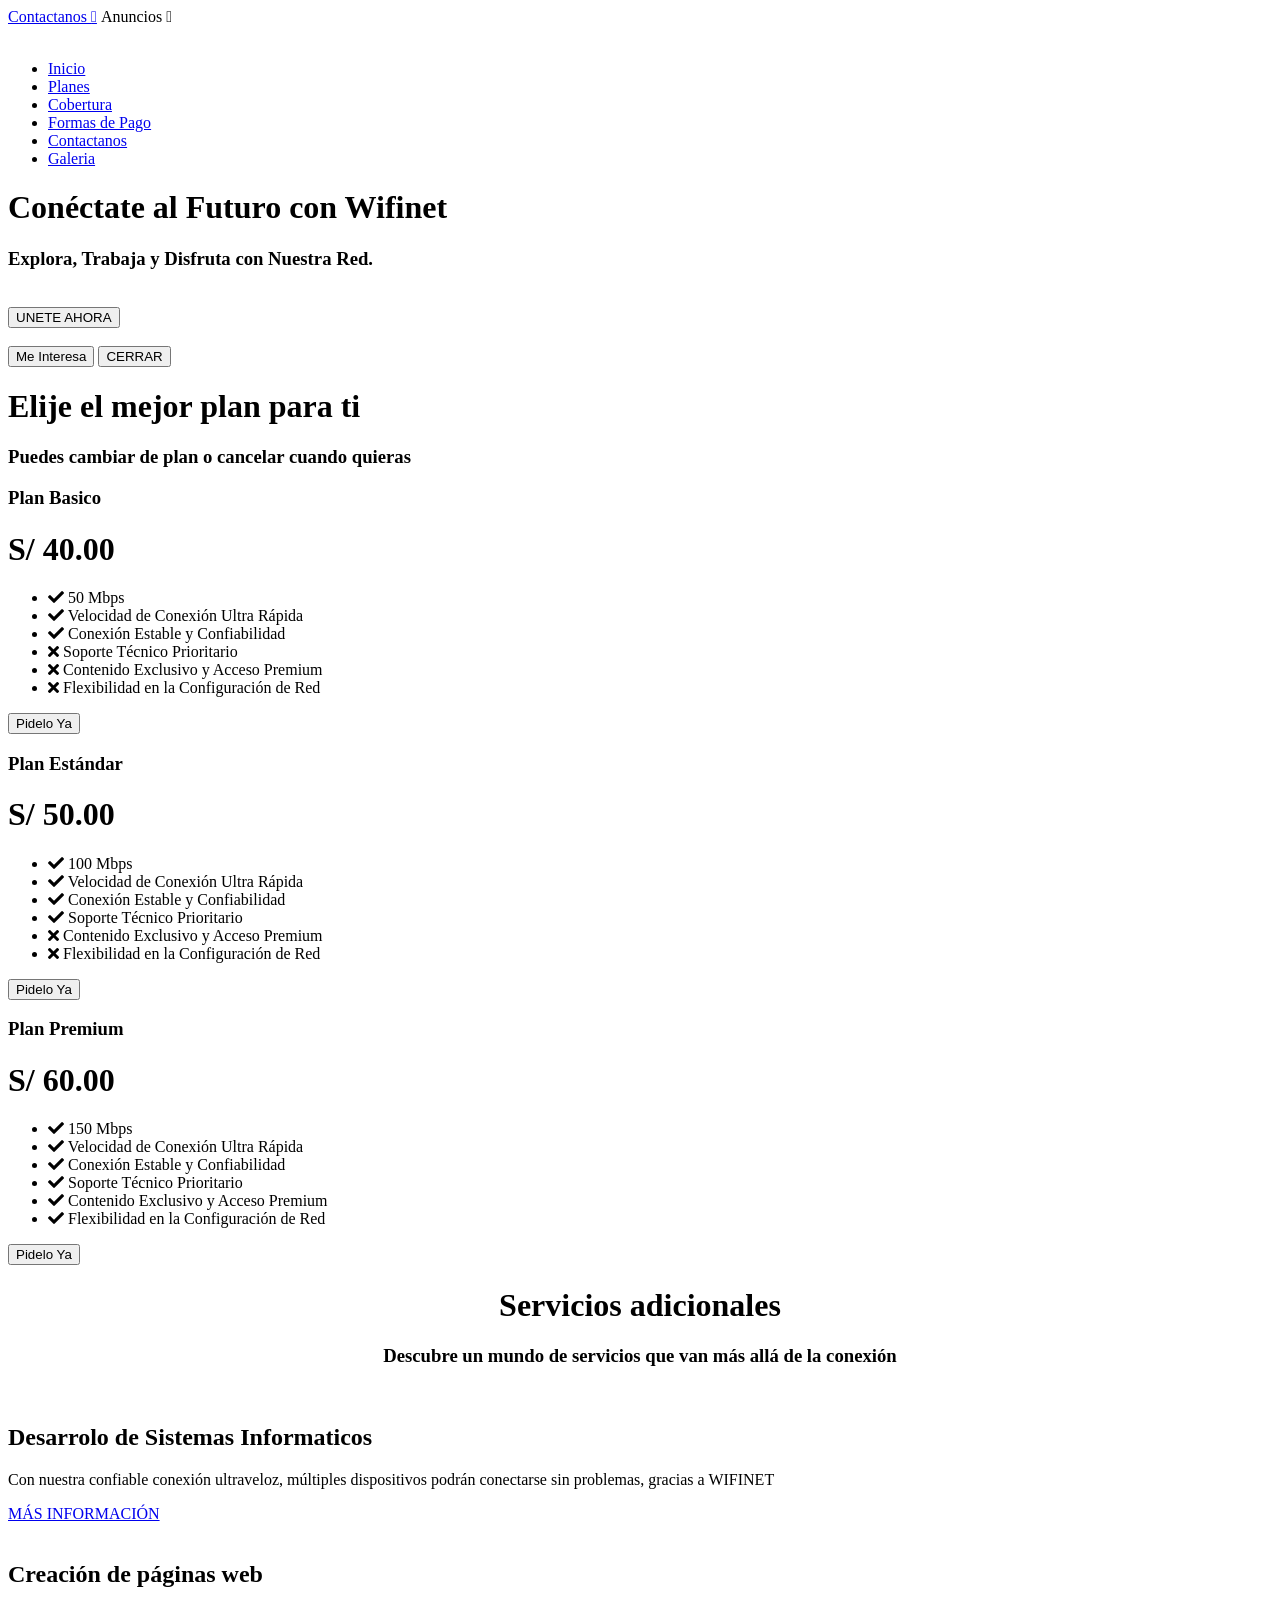
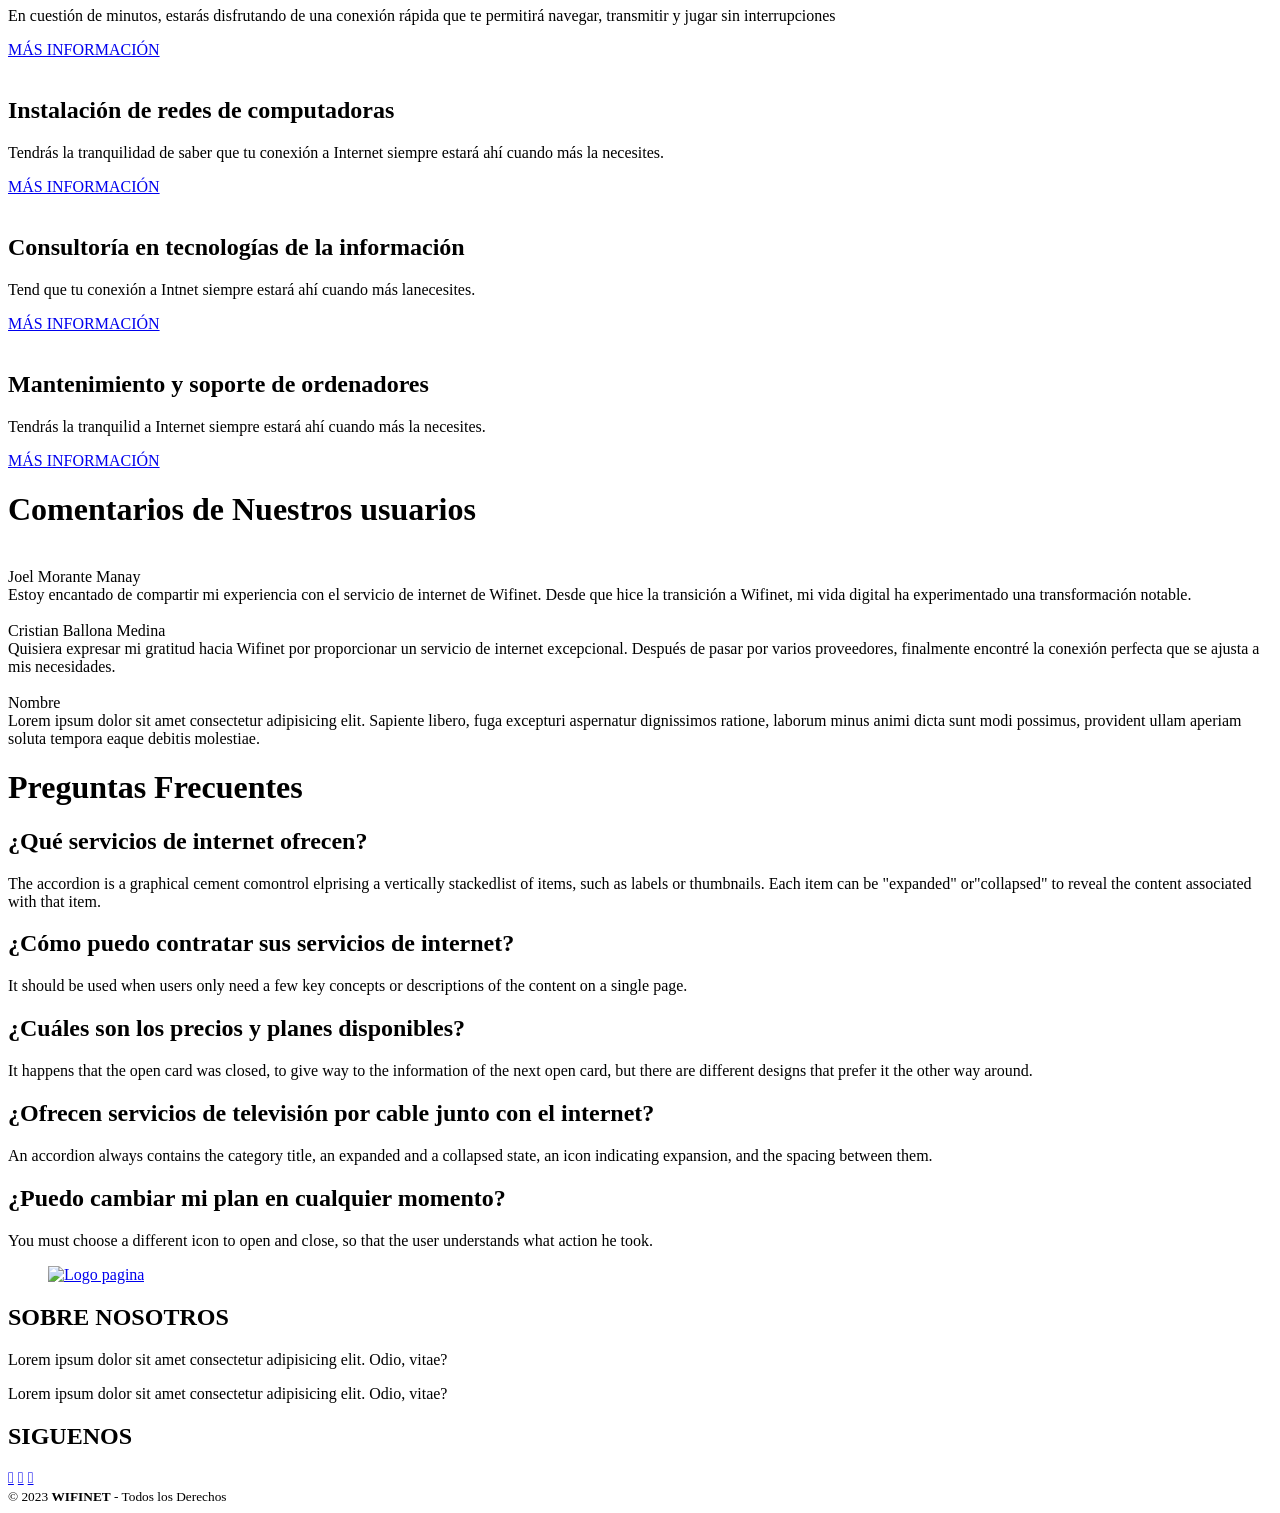
==== index.html @ 5b5b7d96 "Add files via upload" ====
<!DOCTYPE html>
<html lang="es">

<head>
    <meta charset="UTF-8">
    <meta name="viewport" content="width=device-width, initial-scale=1.0">
    <link rel="stylesheet" href="contenido/CSS/index.css">
    <meta http-equiv="X-UA-Compatible" content="IE=edge">
    <title>WIFINET | INICIO</title>
    <link href="https://use.fontawesome.com/releases/v5.0.6/css/all.css" rel="stylesheet">
    <script src="https://kit.fontawesome.com/d3d90bb349.js" crossorigin="anonymous"></script>
    <link rel="preconnect" href="https://fonts.googleapis.com">
    <link rel="preconnect" href="https://fonts.gstatic.com" crossorigin>
    <link href="https://fonts.googleapis.com/css2?family=Bebas+Neue&display=swap" rel="stylesheet">
    <link href="https://fonts.googleapis.com/css2?family=Poppins:wght@300;400;500&display=swap" rel="stylesheet">
    <link href="https://use.fontawesome.com/releases/v5.0.6/css/all.css" rel="stylesheet">
    <link rel="icon" href="contenido/Imagenes/Logos Wiifinet/icono.png">
    <link href="https://api.fontshare.com/v2/css?f[]=satoshi@700,500,400&display=swap" rel="stylesheet">
    <link href="https://cdn.jsdelivr.net/npm/remixicon@2.5.0/fonts/remixicon.css" rel="stylesheet">
    <link rel="stylesheet" href="https://cdnjs.cloudflare.com/ajax/libs/font-awesome/5.15.4/css/all.min.css">
    <link rel="stylesheet" href="https://unpkg.com/swiper@7/swiper-bundle.min.css" />
</head>

<body>
    <div id="content" class="hidden">
        <div>
        <a href="https://api.whatsapp.com/send?phone=51981563202&text=%C2%A1Hola%21%20Me%20interesa%20contratar%20el%20servicio%20de%20Internet%20de%20WIFINET" class="btn_wsp" target="_blank">Contactanos <i class="fa-brands fa-whatsapp"></i></a>
        <a class="bn btn_alert">Anuncios <i class="fa-solid fa-bell"></i></a>
        </div>
        <div class="fondo">
            <div class="degradado">
                <header class="fijado">
                    <div class="logo"><a href="index.html"><img src="contenido/Imagenes/Logos Wiifinet/logo_blanco.png"
                                alt=""></a></div>
                    <input type="checkbox" id="nav_chek" hidden>
                    <nav>
                        <ul>
                            <li><a href="index.html" class="active">Inicio</a></li>
                            <li><a href="#Planes" class="">Planes</a></li>
                            <li><a href="cobertura.html" class="">Cobertura</a></li>
                            <li><a href="formas_pago.html" class="">Formas de Pago</a></li>
                            <li><a href="contacto.html">Contactanos</a></li>
                            <li><a href="galeria.html">Galeria</a></li>
                        </ul>
                    </nav>
                    <label for="nav_chek" class="hamburger">
                        <div></div>
                        <div></div>
                        <div></div>
                        <div></div>
                    </label>
                </header>
                <div class="contenido">
                    <h1 class="t1">Conéctate al Futuro con Wifinet</h1>
                    <h3 class="t2">Explora, Trabaja y Disfruta con Nuestra Red.</h3>
                    <div class="mapa">
                        <img src="contenido/Imagenes/mapa/casa.png" alt="">
                    </div>
                    <div class="botones">
                        <button type="button" class="boton2" onclick="desplazar()">UNETE AHORA</button>
                    </div>
                </div>
            </div>
        </div>
        <div class="separador">
            <div></div>
        </div>
            <!-- INICIO DE MODAL -->
            <section>
                <div class="card_container">
                    <div class="card">
                        <img src="contenido/Imagenes/Anuncios/391592502_3499324366989218_4596861146591876588_n.jpg" alt="" style="border-radius: 12px;">
                        <div class="card_content">
                            
                        </div>
                        <div class="group_btns">
                        <a href="https://wa.me/51939273602" target="_blank"><button class="button">Me Interesa</button></a>
                        <button class="close_btn button">CERRAR</button>
                        </div>
                    </div>
                </div>
            </section>
        <main>
            <!-- INICIO DE PLANES -->
            <div class="fondoP">
                <div class="contenedor" id="Planes">
                    <h1 class="t3">Elije el mejor plan para ti</h1>
                    <h3 class="t4">Puedes cambiar de plan o cancelar cuando quieras</h3>
                    <div class="pricing">
                        <div class="single_card">
                            <div class="wrapper">
                                <h3>Plan Basico</h3>
                                <h1>S/ 40.00</h1>
                                <ul>
                                    <li>
                                        <i class="fas fa-check"></i>
                                        <span>50 Mbps</span>
                                    </li>
                                    <li>
                                        <i class="fas fa-check"></i>
                                        <span>Velocidad de Conexión Ultra Rápida</span>
                                    </li>
                                    <li>
                                        <i class="fas fa-check"></i>
                                        <span>Conexión Estable y Confiabilidad</span>
                                    </li>
                                    <li class=disable>
                                        <i class="fas fa-times"></i>
                                        <span>Soporte Técnico Prioritario</span>
                                    </li>
                                    <li class=disable>
                                        <i class="fas fa-times"></i>
                                        <span>Contenido Exclusivo y Acceso Premium</span>
                                    </li>
                                    <li class=disable>
                                        <i class="fas fa-times"></i>
                                        <span>Flexibilidad en la Configuración de Red</span>
                                    </li>
                                </ul>
                                <a href="https://api.whatsapp.com/send?phone=51981563202&text=%C2%A1Hola%21%20Me%20interesa%20contratar%20el%20servicio%20de%20Internet%20de%20WIFINET%0ADeseo%20adquirir%20el%20plan%20B%C3%A1sico%20%E2%9A%A1"
                                    target="_blank"><button type="button" class="btnplan">Pidelo Ya</button></a>
                            </div>
                        </div>  

                        <div class="single_card">
                            <div class="wrapper popular">
                                <h3>Plan Estándar</h3>
                                <h1>S/ 50.00</h1>
                                <ul>
                                    <li>
                                        <i class="fas fa-check"></i>
                                        <span>100 Mbps</span>
                                    </li>
                                    <li>
                                        <i class="fas fa-check"></i>
                                        <span>Velocidad de Conexión Ultra Rápida</span>
                                    </li>
                                    <li>
                                        <i class="fas fa-check"></i>
                                        <span>Conexión Estable y Confiabilidad</span>
                                    </li>
                                    <li>
                                        <i class="fas fa-check"></i>
                                        <span>Soporte Técnico Prioritario</span>
                                    </li>
                                    <li class=disable>
                                        <i class="fas fa-times"></i>
                                        <span>Contenido Exclusivo y Acceso Premium</span>
                                    </li>
                                    <li class=disable>
                                        <i class="fas fa-times"></i>
                                        <span>Flexibilidad en la Configuración de Red</span>
                                    </li>
                                </ul>
                                <a href="https://api.whatsapp.com/send?phone=51981563202&text=%C2%A1Hola%21%20Me%20interesa%20contratar%20el%20servicio%20de%20Internet%20de%20WIFINET%0ADeseo%20adquirir%20el%20plan%20Est%C3%A1ndar%E2%9A%A1%F0%9F%98%8E"
                                    target="_blank"><button type="button" class="btnplan">Pidelo Ya</button></a>
                            </div>
                        </div>
                        <div class="single_card">
                            <div class="wrapper">
                                <h3>Plan Premium</h3>
                                <h1>S/ 60.00</h1>
                                <ul>
                                    <li>
                                        <i class="fas fa-check"></i>
                                        <span>150 Mbps</span>
                                    </li>
                                    <li>
                                        <i class="fas fa-check"></i>
                                        <span>Velocidad de Conexión Ultra Rápida</span>
                                    </li>
                                    <li>
                                        <i class="fas fa-check"></i>
                                        <span>Conexión Estable y Confiabilidad</span>
                                    </li>
                                    <li>
                                        <i class="fas fa-check"></i>
                                        <span>Soporte Técnico Prioritario</span>
                                    </li>
                                    <li>
                                        <i class="fas fa-check"></i>
                                        <span>Contenido Exclusivo y Acceso Premium</span>
                                    </li>
                                    <li>
                                        <i class="fas fa-check"></i>
                                        <span>Flexibilidad en la Configuración de Red</span>
                                    </li>
                                </ul>
                                <a href="https://api.whatsapp.com/send?phone=51981563202&text=%C2%A1Hola%21%20Me%20interesa%20contratar%20el%20servicio%20de%20Internet%20de%20WIFINET%0ADeseo%20adquirir%20el%20plan%20Premium%E2%9A%A1%F0%9F%A4%A9%F0%9F%92%B0"
                                    target="_blank"><button type="button" class="btnplan">Pidelo Ya</button></a>
                            </div>
                        </div>
                    </div>
                </div>
            </div>
    </div>
<!-- FIN DE PLANES -->
    <div class="separador">
        <div></div>
    </div> 
    <!-- INICIO DE SERVICIOS ADICIONALES -->
    <div>
        <h1 class="t3" style="text-align: center;">Servicios adicionales</h1>
        <h3 class="t4" style="text-align: center;">Descubre un mundo de servicios que van más allá de la conexión </h3>
    </div>
    <div class="container">
        <div class="card" style="--clr: #009688;">
            <div class="imgBx">
                <img src="contenido/Imagenes/Planes/Persona1.png" alt="">
            </div>
            <div class="content">
                <h2>Desarrolo de Sistemas Informaticos</h2>
                <p>Con nuestra confiable conexión ultraveloz, múltiples dispositivos podrán conectarse sin
                    problemas, gracias a WIFINET</p>
                <a href="https://wa.me/51981563202"target="_blank" >MÁS INFORMACIÓN</a>
            </div>
        </div>
        <div class="card" style="--clr: #03a9f4;">
            <div class="imgBx">
                <img src="contenido/Imagenes/Planes/Persona2.png" alt="">
            </div>
            <div class="content">
                <h2>Creación de páginas web</h2>
                <p>En cuestión de minutos, estarás disfrutando de una conexión rápida que te permitirá navegar,
                    transmitir y jugar sin interrupciones</p>
                <a href="https://wa.me/51981563202" target="_blank">MÁS INFORMACIÓN</a>
            </div>
        </div>
        <div class="card" style="--clr:  #ff3e7f;">
            <div class="imgBx">
                <img src="contenido/Imagenes/Planes/Persona3.png" alt="">
            </div>
            <div class="content">
                <h2>Instalación de redes de computadoras</h2>
                <p>Tendrás la tranquilidad de saber que tu conexión a Internet siempre estará ahí cuando más la
                    necesites.</p>
                <a href="https://wa.me/51981563202" target="_blank">MÁS INFORMACIÓN</a>
            </div>
        </div>
        <div class="card" style="--clr:  #983eff;">
            <div class="imgBx">
                <img src="contenido/Imagenes/Planes/Persona4.png" alt="">
            </div>
            <div class="content">
                <h2>Consultoría en tecnologías de la información</h2>
                <p>Tend que tu conexión a Intnet siempre estará ahí cuando más lanecesites.</p>
                <a href="https://wa.me/51981563202"target="_blank" >MÁS INFORMACIÓN</a>
            </div>
        </div>
        <div class="card" style="--clr:  #3eff51;">
            <div class="imgBx">
                <img src="contenido/Imagenes/Planes/Persona5.png" alt="">
            </div>
            <div class="content">
                <h2>Mantenimiento y soporte de ordenadores</h2>
                <p>Tendrás la tranquilid a Internet siempre estará ahí cuando más la
                    necesites.</p>
                <a href="https://wa.me/51981563202"target="_blank">MÁS INFORMACIÓN</a>
            </div>
        </div>
    </div>
        <!-- FIN DE SERVICIOS ADICIONALES -->
    <div class="separador">
        <div></div>
    </div>
        <!-- COMENTARIO -->
        <div class="comentarios">
            <div class="inner">
                <h1>Comentarios de Nuestros usuarios</h1>
                <div class="border"></div>
                <div class="row">
                    <div class="col">
                        <div class="comentario">
                            <img src="contenido/Imagenes/Comentarios/p1.jpg" alt="">
                            <div class="name">Joel Morante Manay</div>
                            <span>Estoy encantado de compartir mi experiencia con el servicio de internet de Wifinet. Desde que hice la transición a Wifinet, mi vida digital ha experimentado una transformación notable.</span>
                        </div>
                    </div>
                    <div class="col">
                        <div class="comentario">
                            <img src="contenido/Imagenes/Comentarios/p2.jpg" alt="">
                            <div class="name">Cristian Ballona Medina</div>
                            <span>Quisiera expresar mi gratitud hacia Wifinet por proporcionar un servicio de internet excepcional. Después de pasar por varios proveedores, finalmente encontré la conexión perfecta que se ajusta a mis necesidades.</span>
                        </div>
                    </div>
                    <div class="col">
                        <div class="comentario">
                            <img src="contenido/Imagenes/Comentarios/p3.jpg" alt="">
                            <div class="name"> Nombre</div>
                            <span>Lorem ipsum dolor sit amet consectetur adipisicing elit. Sapiente libero, fuga
                                excepturi
                                aspernatur dignissimos ratione, laborum minus animi dicta sunt modi possimus, provident
                                ullam aperiam soluta tempora eaque debitis molestiae.</span>
                        </div>
                    </div>
                </div>
            </div>
        </div>


        <!-- FIN COMENTARIO -->
        <div class="separador">
            <div></div>
        </div>
        <div class="container2" id="QFA">
            <div class="accordion__wrapper">
                <h1 class="accordion__title">Preguntas Frecuentes</h1>
                <!--======== accordion 1  ========-->
                <div class="accordion">
                    <div class="accordion__header">
                        <h2 class="accordion__question">
                            ¿Qué servicios de internet ofrecen?
                        </h2>
                        <span class="accordion__icon">
                            <i id="accordion-icon" class="ri-add-line"></i>
                        </span>
                    </div>
                    <div class="accordion__content">
                        <p class="accordion__answer">
                            The accordion is a graphical cement comontrol elprising a vertically stackedlist of items,
                            such
                            as labels or thumbnails.
                            Each item can be "expanded" or"collapsed" to reveal the content associated with that item.
                        </p>
                    </div>
                </div>
                <!--======== accordion 2  ========-->
                <div class="accordion">
                    <div class="accordion__header">
                        <h2 class="accordion__question">
                            ¿Cómo puedo contratar sus servicios de internet?
                        </h2>
                        <span class="accordion__icon">
                            <i id="accordion-icon" class="ri-add-line"></i>
                        </span>
                    </div>
                    <div class="accordion__content">
                        <p class="accordion__answer">
                            It should be used when users only need a few key concepts or descriptions of the content on
                            a
                            single page.
                        </p>
                    </div>
                </div>
                <!--======== accordion 3  ========-->
                <div class="accordion">
                    <div class="accordion__header">
                        <h2 class="accordion__question">
                            ¿Cuáles son los precios y planes disponibles?
                        </h2>
                        <span class="accordion__icon">
                            <i id="accordion-icon" class="ri-add-line"></i>
                        </span>
                    </div>
                    <div class="accordion__content">
                        <p class="accordion__answer">
                            It happens that the open card was closed, to give way to the information of the next open
                            card,
                            but there are different
                            designs that prefer it the other way
                            around.
                        </p>
                    </div>
                </div>
                <!--======== accordion 4  ========-->
                <div class="accordion">
                    <div class="accordion__header">
                        <h2 class="accordion__question">
                            ¿Ofrecen servicios de televisión por cable junto con el internet?
                        </h2>
                        <span class="accordion__icon">
                            <i id="accordion-icon" class="ri-add-line"></i>
                        </span>
                    </div>
                    <div class="accordion__content">
                        <p class="accordion__answer">
                            An accordion always contains the category title, an expanded and a collapsed state, an icon
                            indicating expansion, and
                            the spacing between them.
                        </p>
                    </div>
                </div>
                <!--======== accordion 5  ========-->
                <div class="accordion">
                    <div class="accordion__header">
                        <h2 class="accordion__question">
                            ¿Puedo cambiar mi plan en cualquier momento?
                        </h2>
                        <span class="accordion__icon">
                            <i id="accordion-icon" class="ri-add-line"></i>
                        </span>
                    </div>
                    <div class="accordion__content">
                        <p class="accordion__answer">
                            You must choose a different icon to open and close, so that the user understands
                            what action he took.
                        </p>
                    </div>
                </div>
            </div>
        </div>
        <div class="separador">
            <div></div>
        </div>
        </main>
        <footer class="pie-pagina">
            <div class="grupo-1">
                <div class="box">
                    <figure>
                        <a href="index.html">
                            <img src="contenido/Imagenes/Logos Wiifinet/logo_blanco.png" alt="Logo pagina">
                        </a>
                    </figure>
                </div>
                <div class="box">
                    <h2>SOBRE NOSOTROS</h2>
                    <p>Lorem ipsum dolor sit amet consectetur adipisicing elit. Odio, vitae?</p>
                    <p>Lorem ipsum dolor sit amet consectetur adipisicing elit. Odio, vitae?</p>
                </div>
                <div class="box">
                    <h2>SIGUENOS</h2>
                    <div class="red-social">
                        <a href="#" class="fa-brands fa-facebook"></a>
                        <a href="#" class="fa-brands fa-instagram"></a>
                        <a href="https://wa.me/51981563202" class="fa-brands fa-whatsapp"></a>
                        <a href="https://maps.app.goo.gl/xjPL2nZkJtReriB78" class="fa-solid fa-location-dot"></a>
                    </div>
                </div>
            </div>
            <div class="grupo-2">
                <small>&copy; 2023 <b>WIFINET</b> - Todos los Derechos </small>
            </div>
        </footer>
</div>
        <script src="https://code.jquery.com/jquery-3.7.1.js"
            integrity="sha256-eKhayi8LEQwp4NKxN+CfCh+3qOVUtJn3QNZ0TciWLP4=" crossorigin="anonymous"></script>
        <script src="contenido/Java Scrip/index.js"></script>
        <script src="https://cdnjs.cloudflare.com/ajax/libs/materialize/1.0.0/js/materialize.min.js"></script>
</body>

</html>
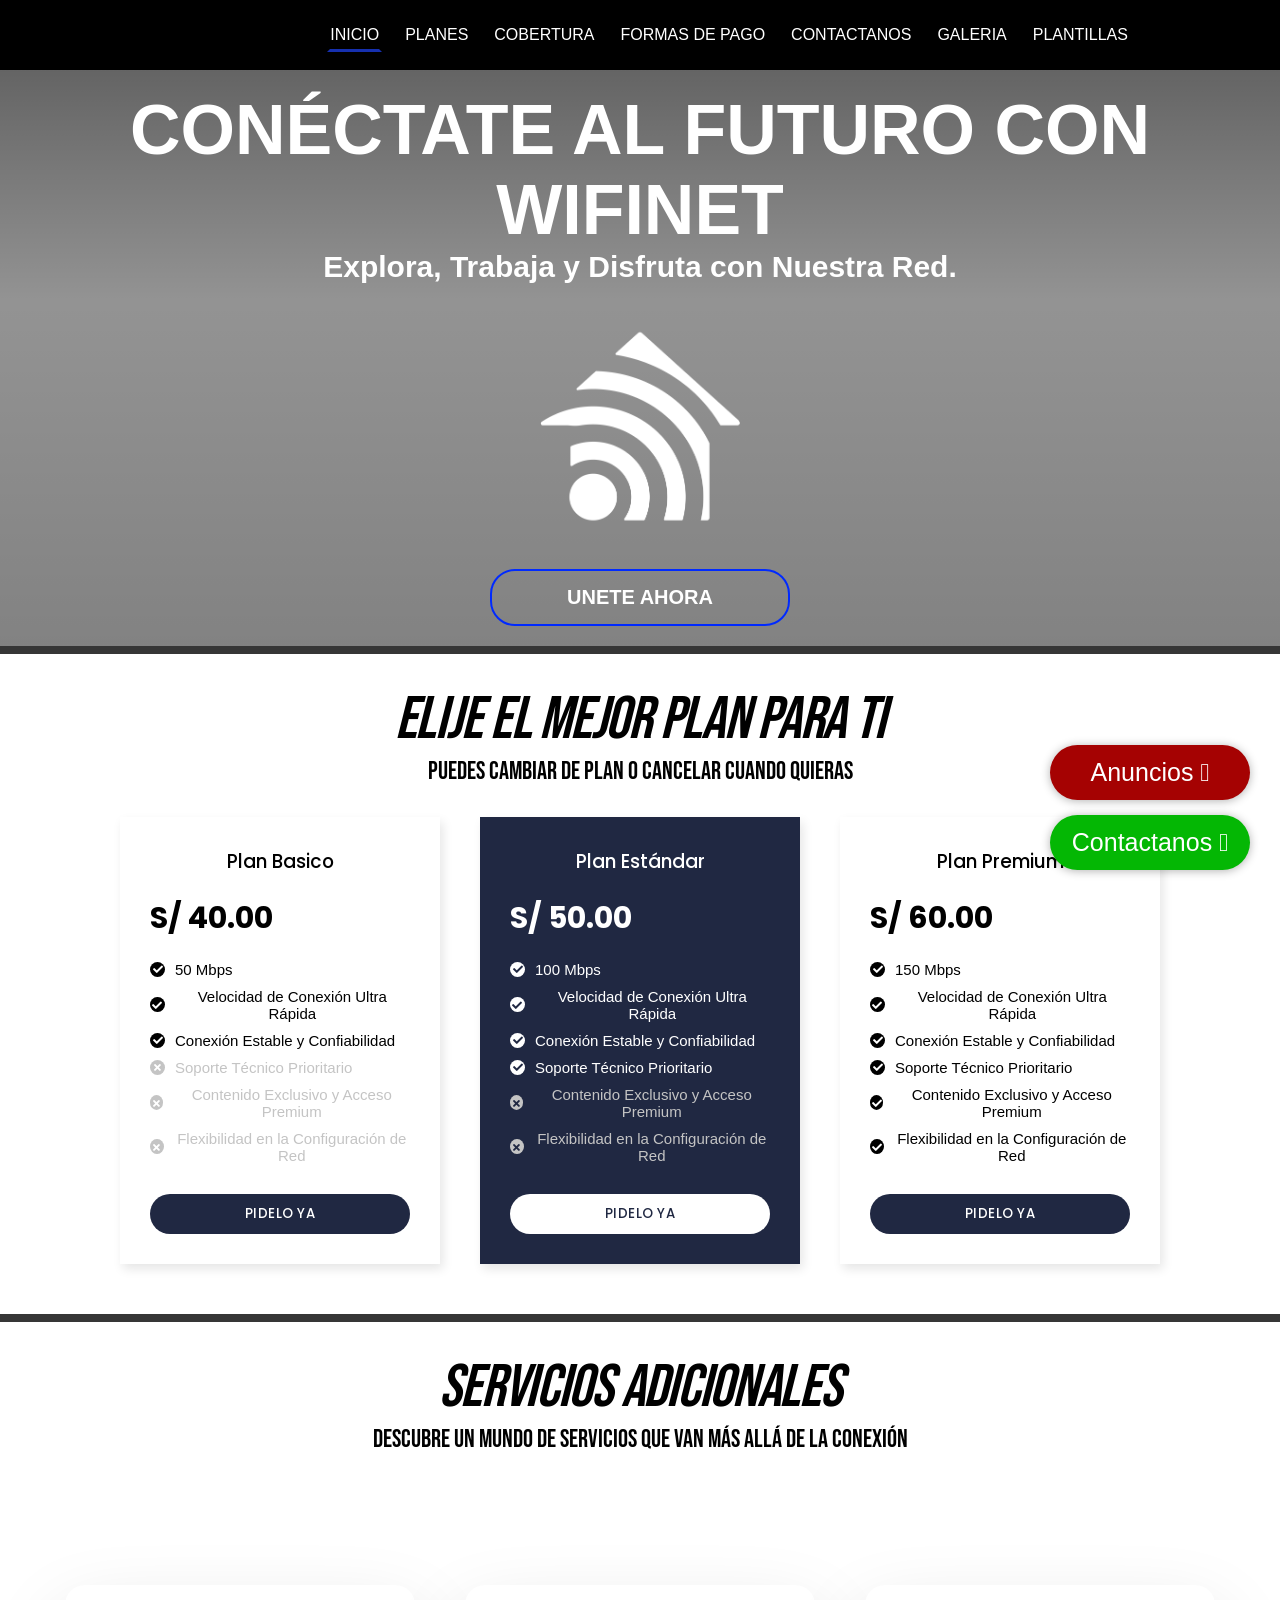
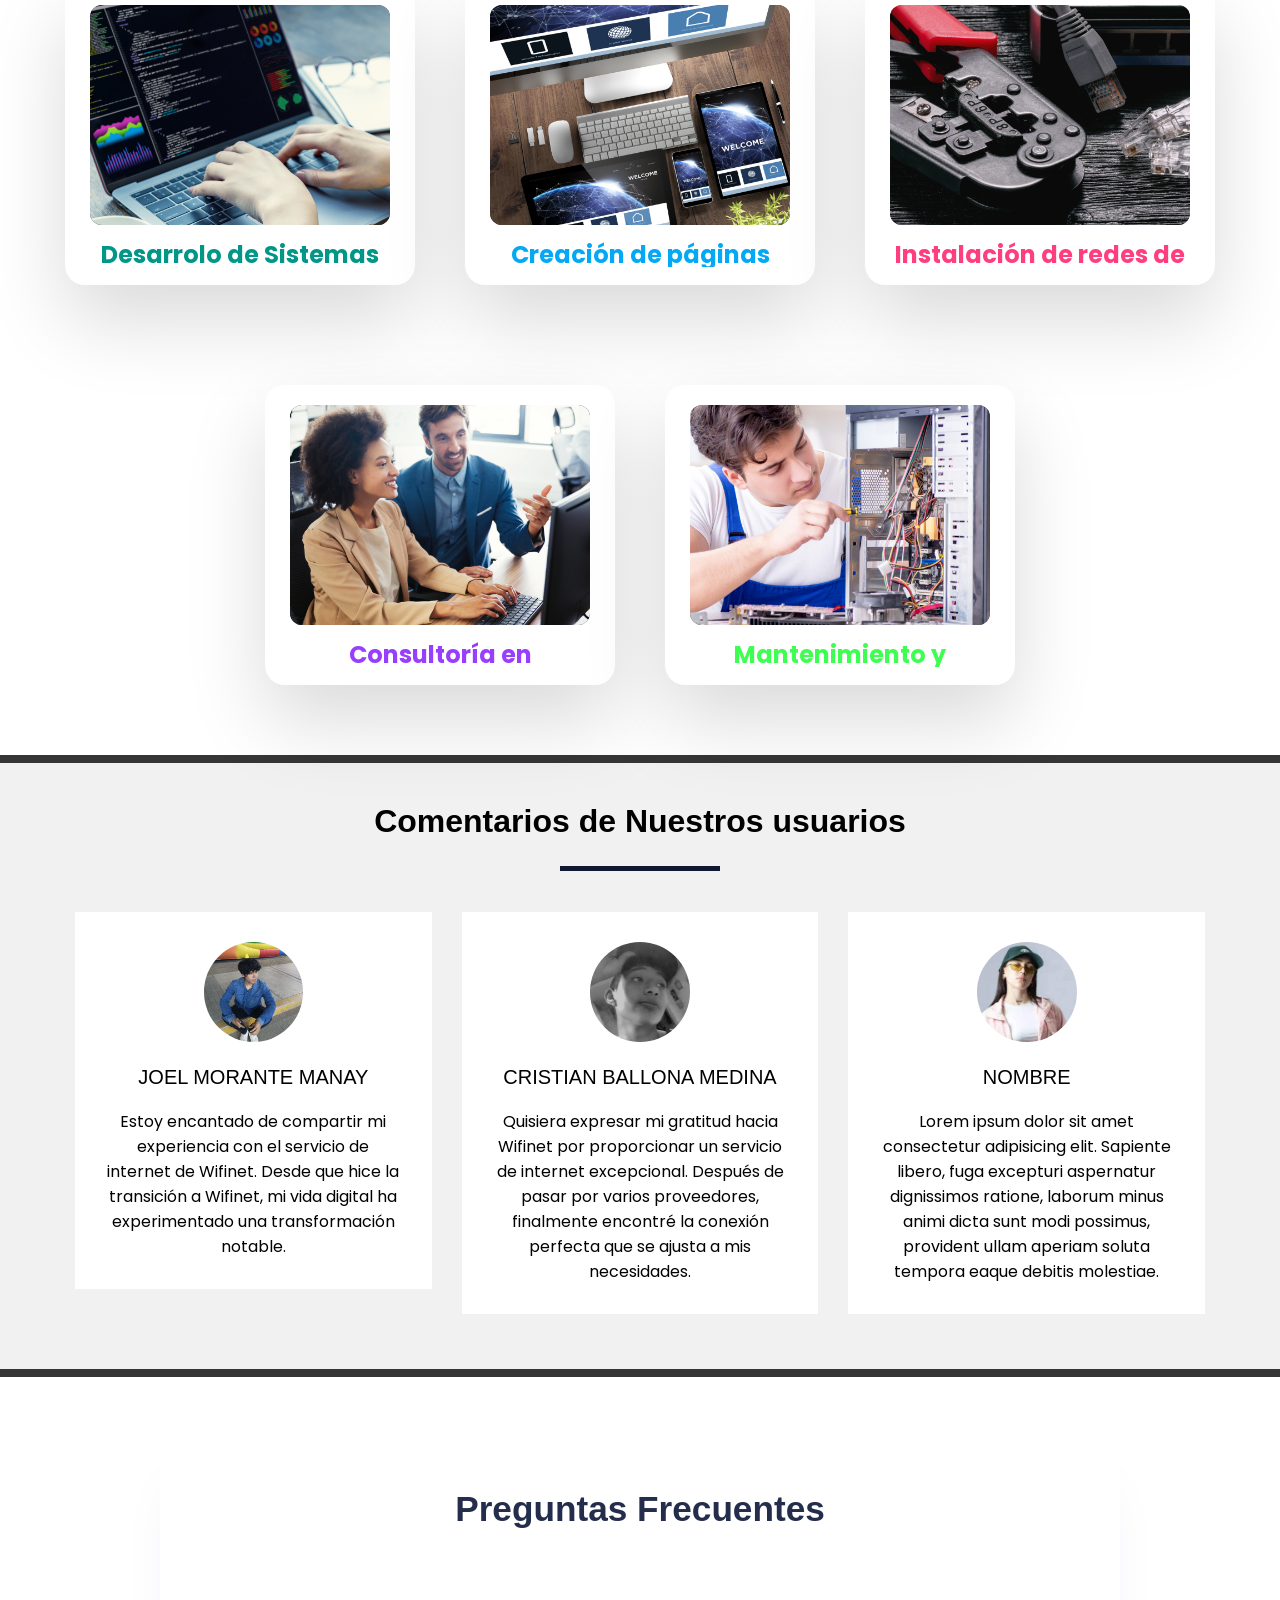
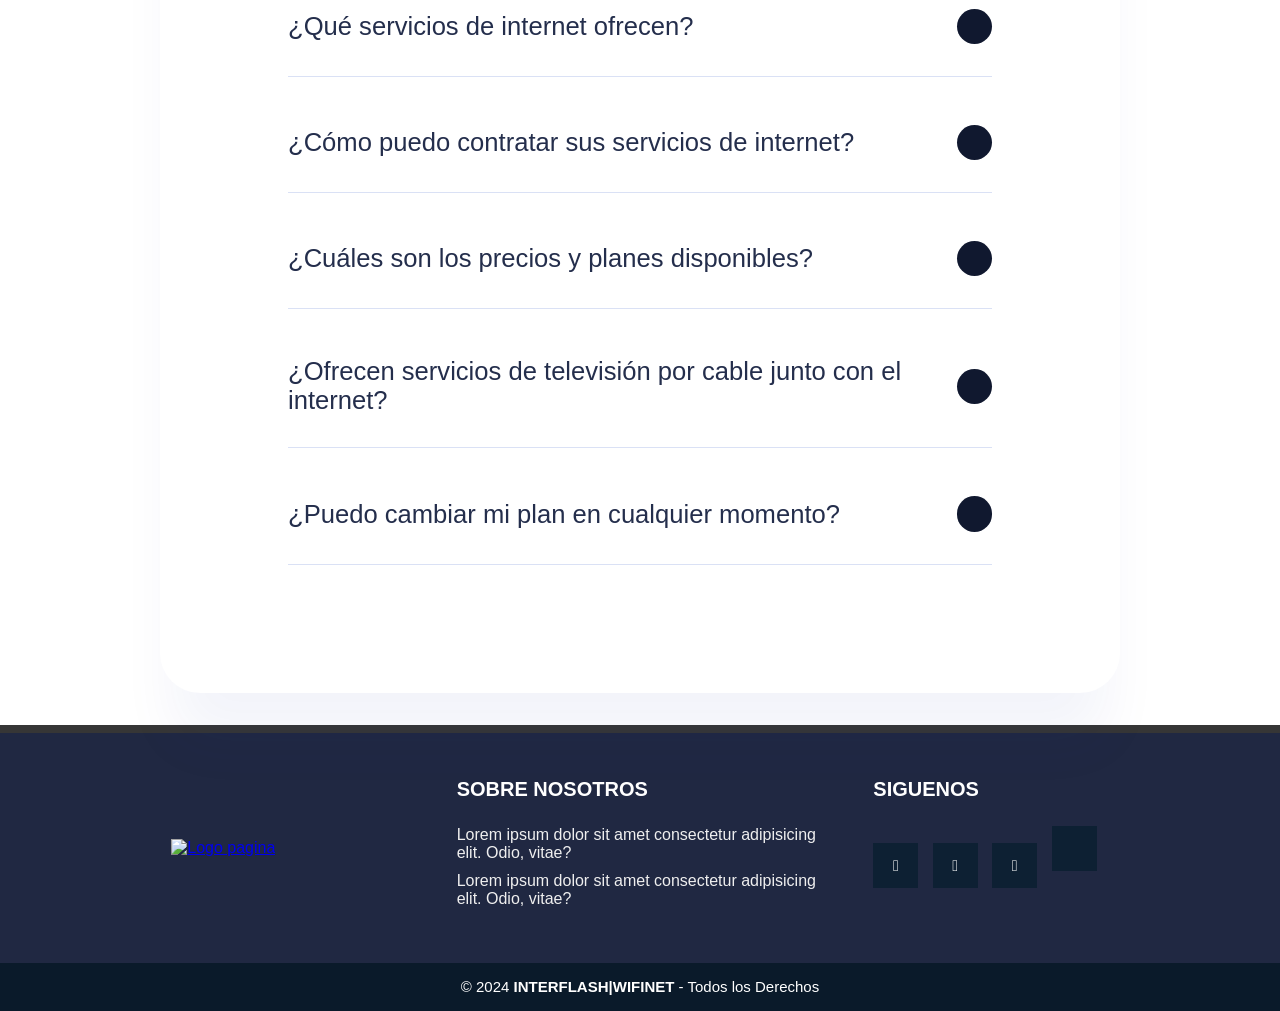
==== commit 6eb64727: "Add files via upload" ====
--- a/index.html
+++ b/index.html
@@ -6,7 +6,7 @@
     <meta name="viewport" content="width=device-width, initial-scale=1.0">
     <link rel="stylesheet" href="contenido/CSS/index.css">
     <meta http-equiv="X-UA-Compatible" content="IE=edge">
-    <title>WIFINET | INICIO</title>
+    <title>INTERFLASH-WIFINET | INICIO</title>
     <link href="https://use.fontawesome.com/releases/v5.0.6/css/all.css" rel="stylesheet">
     <script src="https://kit.fontawesome.com/d3d90bb349.js" crossorigin="anonymous"></script>
     <link rel="preconnect" href="https://fonts.googleapis.com">
@@ -30,7 +30,7 @@
         <div class="fondo">
             <div class="degradado">
                 <header class="fijado">
-                    <div class="logo"><a href="index.html"><img src="contenido/Imagenes/Logos Wiifinet/logo_blanco.png"
+                    <div class="logo"><a href="index.html"><img src="contenido/Imagenes/Logos Wiifinet/interflaswifinet.png"
                                 alt=""></a></div>
                     <input type="checkbox" id="nav_chek" hidden>
                     <nav>
@@ -41,6 +41,7 @@
                             <li><a href="formas_pago.html" class="">Formas de Pago</a></li>
                             <li><a href="contacto.html">Contactanos</a></li>
                             <li><a href="galeria.html">Galeria</a></li>
+                            <li><a href="plantillas.html">Plantillas</a></li>
                         </ul>
                     </nav>
                     <label for="nav_chek" class="hamburger">
@@ -408,7 +409,7 @@
                 <div class="box">
                     <figure>
                         <a href="index.html">
-                            <img src="contenido/Imagenes/Logos Wiifinet/logo_blanco.png" alt="Logo pagina">
+                            <img src="contenido/Imagenes/Logos Wiifinet/interflaswifinet.png" alt="Logo pagina">
                         </a>
                     </figure>
                 </div>
@@ -428,7 +429,7 @@
                 </div>
             </div>
             <div class="grupo-2">
-                <small>&copy; 2023 <b>WIFINET</b> - Todos los Derechos </small>
+                <small>&copy; 2024 <b>INTERFLASH|WIFINET</b> - Todos los Derechos </small>
             </div>
         </footer>
 </div>
@@ -437,5 +438,4 @@
         <script src="contenido/Java Scrip/index.js"></script>
         <script src="https://cdnjs.cloudflare.com/ajax/libs/materialize/1.0.0/js/materialize.min.js"></script>
 </body>
-
 </html>
--- a/contenido/CSS/index.css
+++ b/contenido/CSS/index.css
@@ -0,0 +1,901 @@
+@import url("https://fonts.googleapis.com/css2?family=Poppins:wght@400;500&display=swap");
+
+html {
+    scroll-behavior: smooth;
+}
+
+:root {
+    /*
+    Colors
+    ----------------------------------*/
+    --color-primary: #10182f;
+    --color-text: #545d7a;
+    --color-white: #fff;
+    --color-title: #242e4c;
+    --color-background: #f7f8fb;
+    --color-border: #dae1f5;
+
+    /*
+    Font
+    ----------------------------------*/
+    --font-family: "Satoshi", sans-serif;
+    --fs-sm: 1.4rem;
+    --fs-md: 1.6rem;
+    --fs-lg: 2.2rem;
+    --fw-regular: 400;
+    --fw-medium: 500;
+    --fw-bold: 700;
+
+    /* Transition & Box Shadow */
+    --transition: 0.4s ease-in-out;
+    --shadow: 0px 60px 56px -12px rgba(9, 40, 163, 0.05);
+}
+
+.hidden {
+    opacity: 0;
+    /* Inicialmente oculto */
+    transition: opacity 1s ease-in-out;
+    /* Transición de opacidad */
+}
+
+.appear {
+    opacity: 1;
+}
+
+* {
+    margin: 0;
+    padding: 0;
+    font-family: 'Franklin Gothic Medium', 'Arial Narrow', Arial, sans-serif;
+    list-style: none;
+    box-sizing: border-box;
+}
+
+.btn_wsp {
+    position: fixed;
+    width: 200px;
+    height: 55px;
+    line-height: 55px;
+    bottom: 30px;
+    right: 30px;
+    background: rgb(4, 183, 4);
+    border-radius: 50px;
+    text-align: center;
+    color: white;
+    font-size: 25px;
+    box-shadow: 0px 1px 10px rgba(0, 0, 0, 0.3);
+    text-decoration: none;
+    transition: .3s;
+    z-index: 200;
+}
+
+.btn_wsp:hover {
+    transform: scale(1.1);
+    background: rgb(10, 206, 10);
+}
+.btn_alert{
+    position: fixed;
+    width: 200px;
+    height: 55px;
+    line-height: 55px;
+    bottom: 100px;
+    right: 30px;
+    background: rgb(165, 2, 2);
+    border-radius: 50px;
+    text-align: center;
+    color: white;
+    font-size: 25px;
+    box-shadow: 0px 1px 10px rgba(0, 0, 0, 0.3);
+    text-decoration: none;
+    transition: .3s;
+    z-index: 200;
+}
+
+.btn_alert:hover{
+    transform: scale(1.1);
+    background: rgb(228, 11, 11);
+    cursor: pointer;
+}
+
+/* BARRA */
+nav ul li a {
+    text-decoration: none;
+}
+
+header {
+    width: 100%;
+    height: 70px;
+    display: flex;
+    align-items: center;
+    justify-content: space-around;
+    padding: 0 50px;
+    transition: 0.7s;
+    position: fixed;
+    margin-top: -70px;
+    background-color: #000000;
+    z-index: 100;
+}
+
+header nav ul {
+    display: flex;
+}
+
+header nav ul li a {
+    /*LETRAS DE LA NAV*/
+    display: inline-block;
+    color: rgb(255, 255, 255);
+    padding: 5px 0;
+    margin: 0 10px;
+    border: 3px solid transparent;
+    text-transform: uppercase;
+    transition: 0.2s;
+}
+
+header nav ul li a:hover,
+header nav ul li a.active {
+    border-bottom-color: rgb(22, 48, 175);
+    transition: 0.7s;
+}
+
+.hamburger {
+    cursor: pointer;
+    display: none;
+}
+
+.hamburger div {
+    width: 30px;
+    height: 3px;
+    margin: 5px 0;
+    background: rgb(255, 255, 255);
+}
+
+.logo a img {
+    margin-top: 20px;
+    width: 170px;
+}
+
+/*RESPONSIVE*/
+@media(max-width: 900px) {
+    header {
+        background-color: black;
+        padding: 0 30px;
+    }
+
+    .logo a img {
+        margin-top: 3px;
+    }
+}
+
+@media(max-width:700px) {
+    .hamburger {
+        display: block;
+    }
+
+    header nav {
+        position: absolute;
+        width: 100%;
+        left: -100%;
+        top: 70px;
+        width: 100%;
+        background: rgb(0, 0, 0);
+        padding: 30px;
+        transition: 0.3s;
+        z-index: 1;
+    }
+
+    header #nav_chek:checked~nav {
+        left: 0;
+    }
+
+    header nav ul {
+        display: block;
+    }
+
+    header nav ul li a {
+        margin: 5px 0;
+    }
+}
+
+/*FONDO*/
+.fondo {
+    background-image: url(../Imagenes/Fondos/Fondo1.png);
+    width: 100%;
+    height: auto;
+    background-size: cover;
+    background-repeat: no-repeat;
+}
+
+@media(max-width:700px) {
+    .fondo {
+        background-position: center;
+    }
+}
+
+.degradado {
+    width: 100%;
+    height: 100%;
+    background-image: linear-gradient(to top, rgba(0, 0, 0, 0.489) 0, rgba(0, 0, 0, 0.425) 60%, rgba(0, 0, 0, 0.607) 100%);
+}
+
+.contenido {
+    padding: 20px;
+    color: white;
+    text-align: center;
+    margin-top: 70px;
+}
+
+.botones {
+    display: flex;
+    justify-content: center;
+}
+
+.boton2 {
+    color: white;
+    width: 300px;
+    padding: 15px 0;
+    text-align: center;
+    margin: 0 10px;
+    border-radius: 25px;
+    font-weight: bold;
+    border: 2px solid rgb(0, 42, 255);
+    background: rgb(0, 42, 255);
+    cursor: pointer;
+    transition: background-color 0.5s ease;
+    font-size: 20px;
+}
+
+@media (max-width:700px) {
+    .boton2 {
+        font-size: 18px;
+    }
+}
+
+.boton2 {
+    border: 2px solid rgb(0, 42, 255);
+    background: transparent;
+    transition: .7s;
+}
+
+.boton2:hover {
+    border: 2px solid rgb(16, 43, 178);
+    background: rgb(16, 43, 178);
+    transform: scale(1.1);
+}
+
+.t1 {
+    text-transform: uppercase;
+    font-size: 70px;
+}
+
+.t2 {
+    font-size: 30px;
+}
+
+@media (max-width:700px) {
+    .t1 {
+        font-size: 50px;
+    }
+
+    .t2 {
+        font-size: 25px;
+    }
+}
+
+@media (max-width:700px) {
+    .t1 {
+        font-size: 40px;
+    }
+
+    .t2 {
+        font-size: 18px;
+    }
+}
+
+.mapa {
+    display: flex;
+    justify-content: center;
+}
+
+.mapa img {
+    width: 200px;
+}
+
+/*PLANES*/
+.contenedor {
+    color: rgb(0, 0, 0);
+    width: 100%;
+    background-color: #ffffff;
+    text-align: center;
+}
+
+.separador div {
+    width: 100%;
+    height: 8px;
+    background: rgb(54, 54, 54);
+}
+
+.t3 {
+    font-family: 'Bebas Neue';
+    font-size: 60px;
+    padding: 30px 0;
+    font-weight: normal;
+    font-style: oblique;
+    letter-spacing: -1.28px;
+}
+
+.t4 {
+    font-family: 'Bebas Neue';
+    font-size: 25px;
+    font-weight: lighter;
+    margin-top: -30px;
+}
+
+@media (max-width: 768px) {
+    .t3 {
+        font-size: 46px;
+    }
+
+    .t4 {
+        font-size: 20px;
+    }
+}
+
+/*PLANES*/
+.t5 {
+    font-family: sans-serif;
+}
+
+.t6 {
+    font-family: sans-serif;
+}
+
+::selection {
+    background-color: #000000;
+    color: white;
+}
+
+.pricing {
+    display: flex;
+    flex-wrap: wrap;
+    padding: 0 100px;
+    margin-top: 10px;
+    margin-bottom: 30px;
+}
+
+.single_card {
+    flex-basis: calc(100%/3);
+    padding: 20px;
+}
+
+.single_card .wrapper {
+    background-color: white;
+    height: 100%;
+    padding: 30px;
+    box-shadow: 3px 5px 10px rgba(0, 0, 0, 0.1);
+    transition: .3s;
+}
+
+.single_card h3 {
+    font-family: 'Poppins', sans-serif;
+    text-align: center;
+    font-weight: 500;
+}
+
+.single_card h1 {
+    font-family: 'Poppins', sans-serif;
+    text-align: start;
+    margin: 20px 0px;
+    font-size: 30px;
+    font-weight: bold;
+}
+
+.single_card li {
+    padding-left: 0 0;
+    display: flex;
+    align-items: center;
+    margin-top: 10px;
+}
+
+.single_card i.fas {
+    height: 15px;
+    width: 15px;
+    background-color: #000000;
+    display: inline-flex;
+    justify-content: center;
+    align-items: center;
+    border-radius: 50%;
+    color: white;
+    font-size: 10px;
+    margin-right: 10px;
+}
+
+.single_card span {
+    font-family: sans-serif;
+    font-size: 15px;
+    font-weight: 500;
+}
+
+.single_card .btnplan {
+    font-family: 'Poppins', sans-serif;
+    height: 40px;
+    width: 100%;
+    background-color: #202842;
+    color: white;
+    border: none;
+    outline: none;
+    cursor: pointer;
+    border-radius: 20px;
+    text-transform: uppercase;
+    font-weight: 500;
+    letter-spacing: .5px;
+    margin-top: 30px;
+    transition: 0.3;
+}
+
+.single_card .btnplan:hover {
+    background: #000000;
+    transform: scale(1.1);
+    transition: .7s;
+}
+
+.popular.wrapper {
+    color: white;
+    background-color: #202842;
+    overflow: hidden;
+}
+
+.popular.wrapper .btnplan,
+.popular.wrapper i {
+    color: #202842;
+    background: white;
+}
+
+.popular.wrapper .btnplan:hover {
+    color: white;
+    background: black;
+}
+
+.disable span {
+    color: #c4c4c4;
+}
+
+.disable i.fas {
+    background: #c4c4c4;
+}
+
+@media screen and (max-width: 992px) {
+    .pricing {
+        padding: 0px 20px;
+    }
+
+}
+
+@media screen and (max-width: 768px) {
+    .single_card {
+        flex-basis: calc(100% / 2);
+    }
+}
+
+@media screen and (max-width: 576px) {
+    .single_card {
+        flex-basis: calc(100%);
+    }
+}
+
+/*SERVICIOS*/
+
+/*COMENTARIO*/
+.comentarios {
+    padding: 40px 0;
+    background: #f1f1f1;
+    color: #000000;
+    text-align: center;
+}
+
+.inner {
+    max-width: 1200px;
+    margin: auto;
+    overflow: hidden;
+    padding: 0 20px;
+}
+
+.border {
+    width: 160px;
+    height: 5px;
+    background: #10182f;
+    margin: 26px auto;
+}
+
+.row {
+    display: flex;
+    flex-wrap: wrap;
+    justify-content: center;
+}
+
+.col {
+    flex: 33.33%;
+    max-width: 33.33%;
+    box-sizing: border-box;
+    padding: 15px;
+}
+
+.col .comentario span{
+    font-family: 'Poppins', sans-serif;
+}
+.comentario {
+    background: #fff;
+    padding: 30px;
+}
+
+.comentario img {
+    width: auto;
+    height: 100px;
+    border-radius: 50%;
+}
+
+.name {
+    font-size: 20px;
+    text-transform: uppercase;
+    margin: 20px 0;
+}
+
+@media screen and (max-width:960px) {
+    .col {
+        flex: 100%;
+        max-width: 80%;
+    }
+}
+
+@media screen and (max-width:600px) {
+    .col {
+        flex: 100%;
+        max-width: 100%;
+    }
+}
+
+
+/*COMENS*/
+
+
+/*INFORMACION*/
+.container {
+    display: flex;
+    justify-content: center;
+    align-items: center;
+    flex-wrap: wrap;
+    gap: 100px 50px;
+    padding: 100px 50px;
+    z-index: 2;
+}
+
+.container .card {
+    display: flex;
+    justify-content: center;
+    align-items: flex-start;
+    position: relative;
+    width: 350px;
+    height: 300px;
+    background: #ffffff;
+    border-radius: 20px;
+    box-shadow: 0 35px 80px rgba(0, 0, 0, 0.15);
+    transition: .5s;
+    
+}
+
+.container .card:hover {
+    height: 400px;
+}
+
+.container .card .imgBx {
+    top: 20px;
+    position: absolute;
+    width: 300px;
+    height: 220px;
+    background: #333;
+    border-radius: 12px;
+    overflow: hidden;
+    transition: .5s;
+    overflow: hidden;
+}
+
+.container .card:hover .imgBx {
+    top: -100px;
+    scale: 0.75;
+    box-shadow: 0 15px 45px rgba(0, 0, 0, 0.1);
+}
+
+.container .card .imgBx img {
+    position: absolute;
+    top: 0;
+    left: 0;
+    width: 100%;
+    height: 100%;
+    object-fit: cover;
+}
+
+.container .card .content {
+    position: absolute;
+    top: 252px;
+    width: 100%;
+    padding: 0 30px;
+    height: 30px;
+    overflow: hidden;
+    text-align: center;
+    transition: 0.5s;
+}
+
+.container .card:hover .content {
+    top: 125px;
+    height: 250px;
+}
+
+.container .card .content h2 {
+    font-family: "Poppins", sans-serif;
+    ;
+    font-size: 1.5rem;
+    font-weight: 700;
+    color: var(--clr);
+}
+
+.container .card .content p {
+    font-family: "Poppins", sans-serif;
+    ;
+    color: #333;
+}
+
+.container .card .content a {
+    font-family: "Poppins", sans-serif;
+    ;
+    position: relative;
+    top: 15px;
+    display: inline-block;
+    padding: 12px 25px;
+    background: var(--clr);
+    color: white;
+    font-weight: 500;
+    text-decoration: none;
+    border-radius: 8px;
+}
+
+/*ACORDION*/
+.container2 {
+    width: 100%;
+    margin: auto;
+    min-height: 100vh;
+    padding: 2rem;
+    display: grid;
+    place-items: center;
+}
+
+/*
+Accordion
+---------------------------*/
+.accordion__wrapper {
+    background-color: var(--color-white);
+    box-shadow: var(--shadow);
+    border-radius: 2.5rem;
+    width: 100%;
+    max-width: 60rem;
+}
+
+.accordion__title {
+    font-size: var(--fs-lg);
+    font-weight: var(--fw-bold);
+    color: var(--color-title);
+    text-align: center;
+    margin-bottom: 5rem;
+}
+
+.accordion {
+    border-bottom: 0.1rem solid var(--color-border);
+    padding-bottom: 2rem;
+    margin-bottom: 3rem;
+}
+
+.accordion__header {
+    display: flex;
+    justify-content: space-between;
+    align-items: center;
+    gap: 1rem;
+    cursor: pointer;
+}
+
+.accordion__icon {
+    background-color: var(--color-primary);
+    width: 2.2rem;
+    height: 2.2rem;
+    display: flex;
+    justify-content: center;
+    align-items: center;
+    border-radius: 50%;
+    color: var(--color-white);
+    flex-shrink: 0;
+}
+
+.accordion__question {
+    font-size: var(--fs-md);
+    font-weight: var(--fw-medium);
+    color: var(--color-title);
+}
+
+.accordion__answer {
+    padding: 2rem 0;
+}
+
+.accordion__content {
+    overflow: hidden;
+    height: 0;
+    transition: var(--transition);
+}
+
+@media screen and (min-width: 580px) {
+    .accordion__wrapper {
+        padding: 5rem 8rem;
+    }
+}
+
+/*FOOTER*/
+.pie-pagina {
+    width: 100%;
+    background: #202842;
+}
+
+.pie-pagina .grupo-1 {
+    width: 100%;
+    max-width: 1200px;
+    margin: auto;
+    display: grid;
+    grid-template-columns: repeat(3, 1fr);
+    grid-gap: 50px;
+    padding: 45px 0px;
+}
+
+.pie-pagina .grupo-1 .box figure {
+    width: 100%;
+    height: 100%;
+    display: flex;
+    justify-content: center;
+    align-items: center;
+}
+
+.pie-pagina .grupo-1 .box img {
+    width: 250px;
+}
+
+.pie-pagina .grupo-1 .box h2 {
+    color: white;
+    margin-bottom: 25px;
+    font-size: 20px;
+}
+
+.pie-pagina .grupo-1 .box p {
+    color: #efefef;
+    margin-bottom: 10px;
+}
+
+.pie-pagina .grupo-1 .red-social a {
+    display: inline-block;
+    text-decoration: none;
+    width: 45px;
+    height: 45px;
+    line-height: 45px;
+    color: white;
+    margin-right: 10px;
+    background: #0d2033;
+    text-align: center;
+    transition: all 300ms ease;
+}
+
+.pie-pagina .grupo-1 .red-social a:hover {
+    color: aqua;
+}
+
+.pie-pagina .grupo-2 {
+    background-color: #0a1a2a;
+    padding: 15px 10px;
+    text-align: center;
+    color: #ffffff;
+}
+
+.pie-pagina .grupo-2 small {
+    font-size: 15px;
+}
+
+@media screen and (max-width:800px) {
+    .pie-pagina .grupo-1 {
+        width: 90%;
+        grid-template-columns: repeat(1, 1fr);
+        grid-gap: 30px;
+        padding: 35px 0px;
+    }
+}
+section{
+    display: flex;
+    justify-content: center;
+    align-items: center;
+}
+.card_container{
+    visibility: hidden;
+    opacity: 0;
+    position: absolute;
+    top: 0;
+    left: 0;
+    width: 100%;
+    height: 100%;
+    background: rgba(0, 0, 0, 0.712);
+    display: flex;
+    justify-content: center;
+    align-items: center;
+    overflow: hidden;
+}
+.card_container.active{
+    position: fixed;
+    visibility: visible;
+    opacity: 1;
+    z-index: 200;
+}
+.card{
+    width: 500px;
+    background-color: white;
+    box-shadow: 5px 5px 20px -5px rgba(0, 0, 0, 0.471);
+    padding: 40px 25px;
+    border-radius: 8px;
+    text-align: center;
+    position: relative;
+    transition: .3s ease;
+    transform: translateY(10%);
+    z-index: 1;
+}
+.card img{
+    width: 400px;
+}
+.card_container.active .card{
+    transform: translateY(0%);
+}
+.card_img{
+    width: 100px;
+    margin-top: 10px;
+}
+.card_content h1{
+    font-size: 28px;
+    margin-bottom: 10px;
+}
+.card_content p{
+    font-size: 14px;
+    margin-bottom: 20px;
+}
+.group_btns{
+    margin-bottom: 10px;
+    display: flex;
+    justify-content: center;    
+}
+.button{
+    width: 150px;
+    height: 50px;
+    border-radius: 12px;
+    border: none;
+    margin: 10px 10px;
+    cursor: pointer;
+    font-size: 18px;
+}
+.button:nth-child(1){
+    background-color: rgb(18,18,18);
+    color: white;
+}
+@media screen and (max-width:520px) {
+    .card_container{
+        align-items: flex-end;
+    }
+    .card{
+        padding: 40px 30px;
+        border: 18px;
+    }
+}
+
+html::-webkit-scrollbar{
+    width: 9px;
+    background: black;
+}
+html::-webkit-scrollbar-thumb{
+background: white;
+border-radius: 20px;
+}
